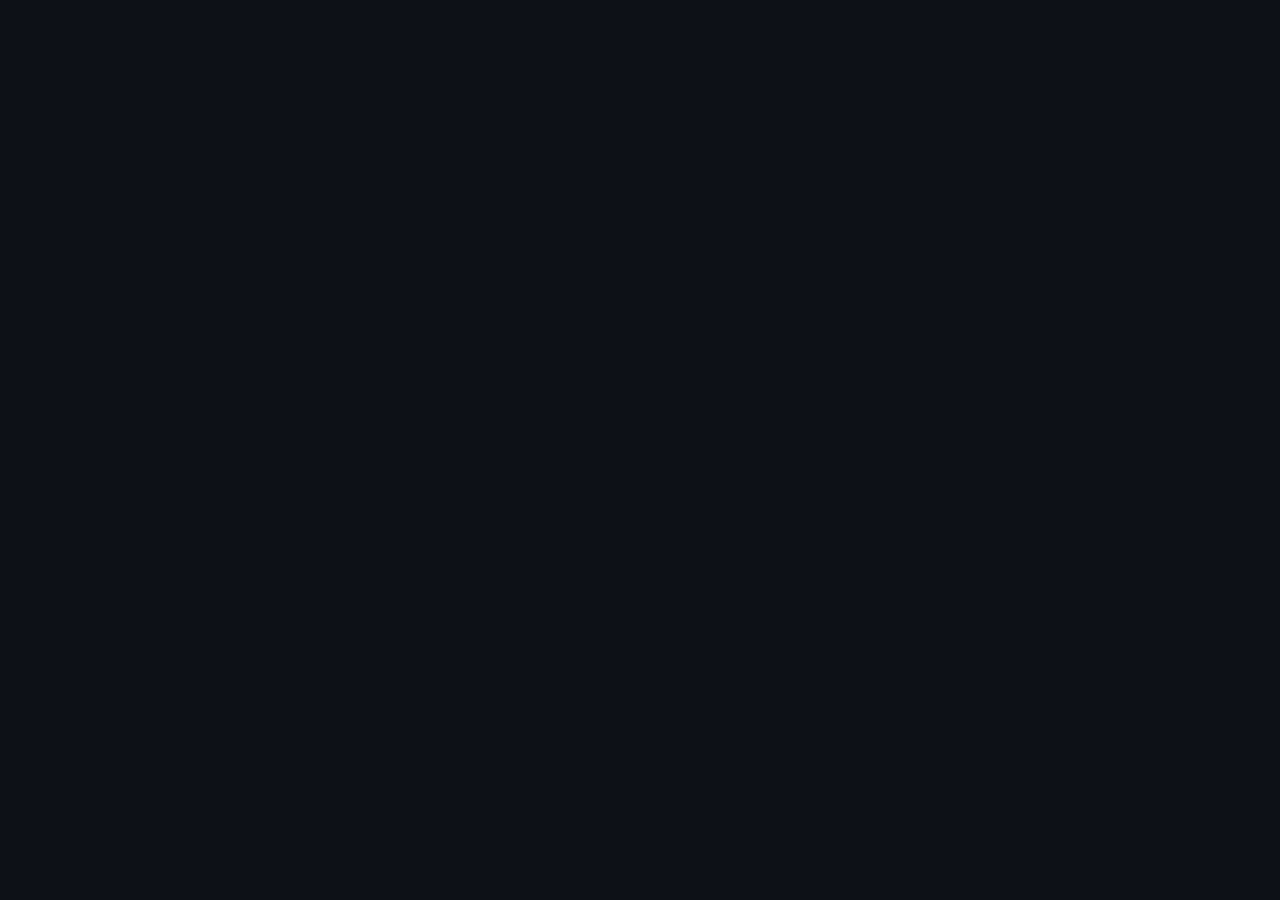
==== admin.html @ f7365efe "Portfolyo sitesi: çok sayfalı site + Supabase admin paneli - Ana sayfa, Projeler ve Yetenekler sayfa" ====
<!doctype html>
<html lang="tr">
<head>
  <meta charset="utf-8">
  <meta name="viewport" content="width=device-width, initial-scale=1">
  <meta name="robots" content="noindex, nofollow">
  <title>Yönetim paneli — Kasım Emre</title>
  <meta name="theme-color" content="#010409">
  <link rel="icon" href="assets/img/favicon.svg" type="image/svg+xml">
  <link rel="preconnect" href="https://fonts.googleapis.com">
  <link rel="preconnect" href="https://fonts.gstatic.com" crossorigin>
  <link href="https://fonts.googleapis.com/css2?family=Space+Grotesk:wght@600;700&family=Inter:wght@400;500;600&family=JetBrains+Mono:wght@400;600&display=swap" rel="stylesheet">
  <link rel="stylesheet" href="assets/css/style.css">
  <link rel="stylesheet" href="assets/css/admin.css">
</head>
<body class="admin">

  <!-- Giriş ekranı -->
  <div id="login-view" class="login-wrap" hidden>
    <form id="login-form" class="login-card" novalidate>
      <span class="logo">&lt;<span>KE</span> /&gt;</span>
      <h1>Yönetim paneli</h1>
      <p class="muted">Devam etmek için admin hesabınla giriş yap.</p>
      <label class="field" for="l-email">E-posta<input id="l-email" type="email" autocomplete="username" required></label>
      <label class="field" for="l-pass">Şifre<input id="l-pass" type="password" autocomplete="current-password" required></label>
      <p id="login-error" class="form-error" role="alert" hidden></p>
      <button type="submit" class="btn btn-green">Giriş yap</button>
      <a href="index.html" class="muted" style="font-size: 13px">← Siteye dön</a>
    </form>
  </div>

  <!-- Yetkisiz kullanıcı -->
  <div id="denied-view" class="login-wrap" hidden>
    <div class="login-card">
      <h1>Yetkin yok</h1>
      <p class="muted">Bu hesap admin listesinde değil. Farklı bir hesapla giriş yapmayı dene.</p>
      <button type="button" class="btn" data-action="logout">Çıkış yap</button>
    </div>
  </div>

  <!-- Panel -->
  <div id="app-view" hidden>
    <header class="admin-header">
      <div class="inner">
        <div class="left">
          <a href="index.html" class="logo">&lt;<span>KE</span> /&gt;</a>
          <span class="muted">Yönetim paneli</span>
        </div>
        <div class="right">
          <a href="index.html" class="btn btn-sm" target="_blank" rel="noopener">Siteyi görüntüle ↗</a>
          <button type="button" class="btn btn-sm" data-action="logout">Çıkış</button>
          <span class="avatar" id="avatar" aria-hidden="true">KE</span>
        </div>
      </div>
    </header>

    <div class="admin-layout">
      <nav class="admin-nav" aria-label="Yönetim menüsü" id="admin-nav">
        <button type="button" data-section="overview">Genel bakış</button>
        <button type="button" data-section="projects">Projeler <span class="count" data-count="projects"></span></button>
        <button type="button" data-section="skills">Yetenekler <span class="count" data-count="skills"></span></button>
        <button type="button" data-section="journey">Yolculuk <span class="count" data-count="journey"></span></button>
        <button type="button" data-section="messages">Mesajlar <span class="count" data-count="messages"></span></button>
        <button type="button" data-section="profile">Profil</button>
      </nav>
      <main id="view" class="admin-main" tabindex="-1"></main>
    </div>
  </div>

  <script type="module" src="assets/js/admin.js"></script>
</body>
</html>
---- assets/css/style.css ----
/* =========================================================
   Kasım Emre — Portfolyo
   Tema: GitHub Dark + Radical vurgular
   ========================================================= */
:root {
  --bg: #0d1117;
  --bg-deep: #010409;
  --surface: #161b22;
  --surface-2: #21262d;
  --border: #30363d;
  --border-soft: #21262d;
  --text: #e6edf3;
  --text-2: #c9d1d9;
  --muted: #8b949e;
  --accent: #ff4f8b;
  --accent-ink: #0d1117;
  --cyan: #7ee7df;
  --yellow: #f8d847;
  --green: #3fb950;
  --green-bg: #0f2a18;
  --green-btn: #238636;
  --green-border: #2ea043;
  --red: #ff7b72;
  --code-kw: #ff7b72;
  --code-str: #a5d6ff;
  --code-type: #f8d847;
  --radius: 12px;
  --font-display: 'Space Grotesk', system-ui, sans-serif;
  --font-body: 'Inter', system-ui, sans-serif;
  --font-mono: 'JetBrains Mono', ui-monospace, monospace;
  --max: 1200px;
}

*, *::before, *::after { box-sizing: border-box; }
html { scroll-behavior: smooth; }
body {
  margin: 0;
  background: var(--bg);
  color: var(--text);
  font-family: var(--font-body);
  font-size: 16px;
  line-height: 1.6;
  -webkit-font-smoothing: antialiased;
}
a { color: var(--cyan); text-decoration: none; }
a:hover { color: var(--yellow); }
img { max-width: 100%; display: block; }
h1, h2, h3 { line-height: 1.15; margin: 0; }
p { margin: 0; }
:focus-visible { outline: 2px solid var(--accent); outline-offset: 2px; border-radius: 4px; }
.sr-only { position: absolute; width: 1px; height: 1px; padding: 0; margin: -1px; overflow: hidden; clip: rect(0 0 0 0); white-space: nowrap; border: 0; }
.container { max-width: var(--max); margin: 0 auto; padding: 0 16px; }
.mono { font-family: var(--font-mono); }
.muted { color: var(--muted); }
[hidden] { display: none !important; }

/* ---------- Header ---------- */
.site-header { border-bottom: 1px solid var(--border-soft); background: rgba(13, 17, 23, 0.85); backdrop-filter: blur(8px); position: sticky; top: 0; z-index: 20; }
.site-header .container { display: flex; flex-wrap: wrap; gap: 12px 16px; align-items: center; justify-content: space-between; padding-top: 14px; padding-bottom: 14px; }
.logo { font-family: var(--font-mono); font-weight: 700; font-size: 18px; color: var(--text); }
.logo span { color: var(--accent); }
.logo:hover { color: var(--text); }
.nav { display: flex; flex-wrap: wrap; align-items: center; gap: 4px; font-size: 15px; }
.nav a { color: var(--text-2); padding: 8px 12px; border-radius: 6px; }
.nav a:hover { color: var(--text); background: var(--surface); }
.nav a[aria-current="page"] { color: var(--text); font-weight: 600; background: var(--surface); }
.nav .nav-admin { border: 1px solid var(--border); margin-left: 6px; color: var(--text); }

/* ---------- Buttons ---------- */
.btn { display: inline-flex; align-items: center; justify-content: center; gap: 8px; min-height: 44px; padding: 10px 20px; border-radius: 8px; border: 1px solid var(--border); background: transparent; color: var(--text); font: 500 15px var(--font-body); cursor: pointer; transition: background .15s, border-color .15s, transform .15s; }
.btn:hover { background: var(--surface); color: var(--text); border-color: #484f58; }
.btn:active { transform: translateY(1px); }
.btn-primary { background: var(--accent); border-color: var(--accent); color: var(--accent-ink); font-weight: 600; }
.btn-primary:hover { background: #ff6b9d; border-color: #ff6b9d; color: var(--accent-ink); }
.btn-green { background: var(--green-btn); border-color: var(--green-border); color: #fff; font-weight: 600; }
.btn-green:hover { background: #2ea043; color: #fff; }
.btn-sm { min-height: 34px; padding: 5px 12px; font-size: 13px; border-radius: 6px; background: var(--surface-2); }
.btn-danger { color: var(--red); }
.btn-icon { width: 44px; padding: 0; }
.btn[disabled] { opacity: .6; cursor: not-allowed; }

/* ---------- Chips / badges ---------- */
.chip { display: inline-flex; align-items: center; padding: 4px 10px; border-radius: 999px; background: var(--surface); border: 1px solid var(--border); color: var(--cyan); font: 12px var(--font-mono); }
.tag { display: inline-flex; padding: 5px 12px; border-radius: 8px; background: var(--surface); border: 1px solid var(--border); font-size: 14px; }
.badge-featured { font: 700 11px var(--font-mono); color: var(--accent-ink); background: var(--yellow); padding: 3px 9px; border-radius: 4px; letter-spacing: .03em; }
.badge-available { display: inline-flex; align-items: center; gap: 8px; padding: 5px 12px; border-radius: 999px; border: 1px solid var(--green-btn); background: var(--green-bg); color: var(--green); font-size: 13px; font-weight: 500; }
.badge-available::before { content: ""; width: 8px; height: 8px; border-radius: 50%; background: var(--green); box-shadow: 0 0 0 0 rgba(63,185,80,.6); animation: pulse 2s infinite; }
@keyframes pulse { 0% { box-shadow: 0 0 0 0 rgba(63,185,80,.5); } 70% { box-shadow: 0 0 0 8px rgba(63,185,80,0); } 100% { box-shadow: 0 0 0 0 rgba(63,185,80,0); } }
@media (prefers-reduced-motion: reduce) { .badge-available::before { animation: none; } html { scroll-behavior: auto; } }

.filters { display: flex; flex-wrap: wrap; gap: 8px; }
.filter-btn { min-height: 40px; padding: 8px 16px; border-radius: 999px; border: 1px solid var(--border); background: transparent; color: var(--text-2); font: 14px var(--font-body); cursor: pointer; }
.filter-btn:hover { border-color: #484f58; color: var(--text); }
.filter-btn[aria-pressed="true"] { background: var(--accent); border-color: var(--accent); color: var(--accent-ink); font-weight: 600; }
.filter-btn .count { opacity: .7; margin-left: 4px; }

/* ---------- Layout ---------- */
main.page { display: flex; flex-direction: column; gap: 104px; padding-bottom: 96px; }
.section { display: flex; flex-direction: column; gap: 28px; }
.section-head { display: flex; flex-wrap: wrap; gap: 16px; justify-content: space-between; align-items: flex-end; }
.kicker { font: 14px var(--font-mono); color: var(--accent); }
.section-title { font-family: var(--font-display); font-size: clamp(30px, 4vw, 40px); margin-top: 4px; letter-spacing: -0.01em; }
.page-hero { padding-top: 56px; display: flex; flex-direction: column; gap: 14px; }
.page-hero h1 { font-family: var(--font-display); font-size: clamp(40px, 6vw, 56px); letter-spacing: -0.02em; }
.page-hero .lead { max-width: 640px; color: var(--muted); font-size: 18px; }
.breadcrumb { font-size: 14px; color: var(--muted); }
.breadcrumb a { color: var(--muted); }
.breadcrumb a:hover { color: var(--text); }

/* ---------- Hero ---------- */
.hero { padding-top: 80px; display: flex; flex-wrap: wrap; gap: 56px; align-items: center; }
.hero-text { flex: 999 1 500px; min-width: 0; display: flex; flex-direction: column; gap: 22px; align-items: flex-start; }
.hero h1 { font-family: var(--font-display); font-size: clamp(44px, 7vw, 68px); line-height: 1.02; letter-spacing: -0.03em; }
.hero h1 .accent { color: var(--accent); }
.hero .tagline { font-family: var(--font-display); font-size: clamp(22px, 3vw, 28px); line-height: 1.25; color: var(--text-2); font-weight: 500; }
.hero .bio { max-width: 560px; color: var(--muted); font-size: 17px; }
.hero-actions { display: flex; flex-wrap: wrap; gap: 12px; margin-top: 6px; }
.socials { display: flex; gap: 10px; }
.socials a { width: 44px; height: 44px; border-radius: 8px; border: 1px solid var(--border); display: flex; align-items: center; justify-content: center; color: var(--text-2); }
.socials a:hover { color: var(--accent); border-color: var(--accent); }
.socials svg { width: 20px; height: 20px; }

/* Kod editörü kartı */
.editor { flex: 1 1 420px; min-width: 0; border: 1px solid var(--border); border-radius: var(--radius); background: var(--bg-deep); overflow: hidden; font: 14px/1.85 var(--font-mono); box-shadow: 0 30px 60px -30px rgba(255, 79, 139, .25); }
.editor-tabs { display: flex; border-bottom: 1px solid var(--border-soft); background: var(--bg); }
.editor-tab { padding: 12px 18px; border: 0; border-bottom: 2px solid transparent; background: transparent; color: var(--muted); font: 13px var(--font-mono); cursor: pointer; }
.editor-tab[aria-selected="true"] { color: var(--text); background: var(--bg-deep); border-bottom-color: var(--accent); }
.editor-body { padding: 22px; white-space: pre; overflow-x: auto; color: var(--text-2); }
.editor-output { margin: 0 22px 22px; padding: 14px 16px; border-radius: 8px; background: var(--bg); border: 1px solid var(--border-soft); }
.editor-output .label { color: var(--muted); font-size: 12px; }
.editor-output p { color: var(--cyan); }
.k { color: var(--code-kw); } .s { color: var(--code-str); } .t { color: var(--code-type); } .c { color: var(--muted); }

/* Bilgi şeridi */
.stats { display: grid; grid-template-columns: repeat(auto-fit, minmax(200px, 1fr)); gap: 1px; background: var(--border-soft); border: 1px solid var(--border-soft); border-radius: var(--radius); overflow: hidden; }
.stat { background: var(--bg); padding: 24px; }
.stat strong { display: block; font: 700 34px var(--font-display); }
.stat span { color: var(--muted); font-size: 14px; }

/* ---------- Proje kartları ---------- */
.featured { border: 1px solid var(--border); border-radius: 14px; background: var(--surface); display: flex; flex-wrap: wrap; overflow: hidden; }
.featured-body { flex: 999 1 420px; padding: 32px; display: flex; flex-direction: column; gap: 16px; align-items: flex-start; }
.featured-body h3 { font: 700 32px var(--font-display); }
.featured-body .desc { color: var(--text-2); font-size: 17px; }
.featured-code { flex: 1 1 360px; min-width: 0; background: var(--bg-deep); border-left: 1px solid var(--border); padding: 28px; font: 13px/1.9 var(--font-mono); white-space: pre; overflow-x: auto; color: var(--text-2); }
.checklist { list-style: none; margin: 0; padding: 0; display: flex; flex-direction: column; gap: 8px; color: var(--text-2); }
.checklist li { display: flex; gap: 10px; }
.checklist li::before { content: "✓"; color: var(--green); font-weight: 700; }
.chips { display: flex; flex-wrap: wrap; gap: 6px; }

.grid-cards { display: grid; grid-template-columns: repeat(auto-fill, minmax(280px, 1fr)); gap: 20px; }
.grid-cards.wide { grid-template-columns: repeat(auto-fill, minmax(min(100%, 460px), 1fr)); gap: 24px; }
.card { border: 1px solid var(--border); border-radius: var(--radius); background: var(--bg); padding: 22px; display: flex; flex-direction: column; gap: 12px; transition: border-color .2s, transform .2s; }
.card:hover { border-color: #484f58; transform: translateY(-2px); }
.card-top { display: flex; justify-content: space-between; align-items: center; font: 12px var(--font-mono); color: var(--muted); }
.card h3 { font: 600 21px var(--font-display); }
.card .desc { color: var(--muted); font-size: 15px; flex-grow: 1; }

.project-card { border: 1px solid var(--border); border-radius: 14px; background: var(--bg); display: flex; flex-direction: column; overflow: hidden; transition: border-color .2s, transform .2s; }
.project-card:hover { border-color: #484f58; transform: translateY(-2px); }
.project-card header { padding: 16px 24px; border-bottom: 1px solid var(--border-soft); background: var(--bg-deep); display: flex; justify-content: space-between; align-items: center; font: 13px var(--font-mono); color: var(--muted); }
.project-card .body { padding: 24px; display: flex; flex-direction: column; gap: 14px; flex-grow: 1; align-items: flex-start; }
.project-card h2 { font: 700 26px var(--font-display); }
.project-card .desc { color: var(--text-2); }
.project-card .checklist { flex-grow: 1; font-size: 15px; }
.project-links { display: flex; flex-wrap: wrap; gap: 10px; margin-top: 4px; }

.toolbar { display: flex; flex-wrap: wrap; gap: 16px; align-items: center; justify-content: space-between; padding: 16px; border: 1px solid var(--border); border-radius: var(--radius); background: var(--surface); }
.search { flex: 1 1 280px; display: flex; align-items: center; gap: 10px; padding: 0 14px; border-radius: 8px; border: 1px solid var(--border); background: var(--bg); }
.search:focus-within { border-color: var(--accent); }
.search svg { width: 18px; height: 18px; color: var(--muted); flex-shrink: 0; }
.search input { flex: 1; min-width: 0; padding: 11px 0; border: 0; background: transparent; color: var(--text); font: 15px var(--font-body); outline: none; }
.result-count { color: var(--muted); font-size: 14px; margin-top: -16px; }
.empty { border: 1px dashed var(--border); border-radius: var(--radius); padding: 48px 24px; text-align: center; display: flex; flex-direction: column; gap: 12px; align-items: center; color: var(--muted); }
.empty strong { color: var(--text); font-size: 18px; }

/* ---------- Yetenekler ---------- */
.skill-groups { display: grid; grid-template-columns: repeat(auto-fit, minmax(250px, 1fr)); gap: 20px; }
.skill-group { border: 1px solid var(--border); border-radius: var(--radius); padding: 24px; display: flex; flex-direction: column; gap: 14px; }
.skill-group h3 { font-size: 17px; font-family: var(--font-body); font-weight: 600; }
.skill-group .tags { display: flex; flex-wrap: wrap; gap: 8px; }
.skill-group.learning { border-style: dashed; border-color: var(--accent); }
.skill-group.learning h3 { color: var(--accent); }

.skill-section { display: flex; flex-direction: column; gap: 18px; }
.skill-section-head { display: flex; align-items: baseline; gap: 14px; }
.skill-section-head h2 { font: 700 30px var(--font-display); }
.skill-section-head .line { flex: 1; height: 1px; background: var(--border-soft); }
.skill-card { border: 1px solid var(--border); border-radius: var(--radius); padding: 22px; display: flex; flex-direction: column; gap: 12px; }
.skill-card .head { display: flex; align-items: center; gap: 12px; }
.skill-icon { width: 40px; height: 40px; border-radius: 10px; background: var(--surface); border: 1px solid var(--border); display: flex; align-items: center; justify-content: center; font: 700 13px var(--font-mono); color: var(--accent); flex-shrink: 0; }
.skill-card h3 { font-size: 19px; font-family: var(--font-body); font-weight: 600; }
.skill-card .desc { color: var(--text-2); font-size: 15px; flex-grow: 1; }
.used-label { font: 11px var(--font-mono); color: var(--muted); letter-spacing: .04em; }
.used a { display: inline-flex; padding: 4px 10px; border-radius: 999px; background: var(--surface); border: 1px solid var(--border); font-size: 13px; }

/* ---------- Yolculuk ---------- */
.journey { display: flex; flex-wrap: wrap; gap: 48px; }
.journey > div { flex: 1 1 280px; }
.timeline { flex: 999 1 520px; margin: 0; padding: 0; list-style: none; border-left: 2px solid var(--border); }
.timeline li { padding: 0 0 32px 28px; position: relative; }
.timeline li:last-child { padding-bottom: 0; }
.timeline li::before { content: ""; position: absolute; left: -7px; top: 6px; width: 12px; height: 12px; border-radius: 50%; background: var(--cyan); }
.timeline li:first-child::before { background: var(--accent); }
.timeline .period { font: 13px var(--font-mono); color: var(--muted); }
.timeline .title { font-weight: 600; font-size: 18px; margin-top: 2px; }
.timeline .sub { color: var(--muted); margin-top: 4px; }

/* ---------- CTA / iletişim ---------- */
.cta { border: 1px solid var(--border); border-radius: 16px; background: var(--surface); padding: 36px; display: flex; flex-wrap: wrap; gap: 20px; align-items: center; justify-content: space-between; }
.cta h2 { font: 700 30px var(--font-display); }
.contact { border: 1px solid var(--border); border-radius: 16px; background: var(--surface); padding: clamp(24px, 4vw, 40px); display: flex; flex-wrap: wrap; gap: 40px; }
.contact-info { flex: 1 1 300px; display: flex; flex-direction: column; gap: 14px; }
.contact-form { flex: 999 1 420px; display: flex; flex-direction: column; gap: 14px; }
.form-row { display: grid; grid-template-columns: repeat(auto-fit, minmax(200px, 1fr)); gap: 14px; }
.field { display: flex; flex-direction: column; gap: 6px; font-size: 14px; font-weight: 500; }
.field input, .field textarea, .field select { padding: 11px 14px; border-radius: 8px; border: 1px solid var(--border); background: var(--bg); color: var(--text); font: 15px var(--font-body); font-weight: 400; }
.field input:focus, .field textarea:focus, .field select:focus { outline: none; border-color: var(--accent); box-shadow: 0 0 0 3px rgba(255, 79, 139, .2); }
.field textarea { resize: vertical; min-height: 120px; }
.field .hint { color: var(--muted); font-size: 12px; font-weight: 400; }
.check { display: flex; gap: 8px; align-items: center; font-size: 14px; min-height: 32px; }
.check input { width: 16px; height: 16px; accent-color: var(--green-btn); }
.form-error { color: var(--red); font-size: 14px; }
.form-success { border: 1px solid var(--green-btn); background: var(--green-bg); border-radius: 10px; padding: 20px; color: var(--green); }
.hp { position: absolute; left: -9999px; }

/* ---------- Footer ---------- */
.site-footer { border-top: 1px solid var(--border-soft); }
.site-footer .container { padding-top: 28px; padding-bottom: 28px; display: flex; flex-wrap: wrap; gap: 16px; justify-content: space-between; color: var(--muted); font-size: 14px; }
.site-footer nav { display: flex; gap: 18px; }
.site-footer a { color: var(--muted); }
.site-footer a:hover { color: var(--text); }

/* ---------- Yükleniyor iskeleti ---------- */
.skeleton { background: linear-gradient(90deg, var(--surface) 25%, var(--surface-2) 50%, var(--surface) 75%); background-size: 200% 100%; animation: shimmer 1.4s infinite; border-radius: var(--radius); min-height: 180px; }
@keyframes shimmer { to { background-position: -200% 0; } }

/* ---------- Toast ---------- */
.toast { position: fixed; right: 16px; bottom: 16px; z-index: 50; padding: 12px 16px; border-radius: 8px; background: var(--green-bg); border: 1px solid var(--green-btn); color: var(--green); font-size: 14px; box-shadow: 0 10px 30px rgba(0,0,0,.4); }
.toast.error { background: #2d1214; border-color: #8e1519; color: var(--red); }

/* Giriş animasyonu */
.reveal { opacity: 0; transform: translateY(16px); transition: opacity .6s ease, transform .6s ease; }
.reveal.in { opacity: 1; transform: none; }
@media (prefers-reduced-motion: reduce) { .reveal { opacity: 1; transform: none; transition: none; } }

@media (max-width: 640px) {
  main.page { gap: 72px; }
  .hero { padding-top: 40px; }
  .featured-code { border-left: 0; border-top: 1px solid var(--border); }
  .nav .nav-admin { margin-left: 0; }
}
---- assets/css/admin.css ----
/* ---------- Admin paneli ---------- */
body.admin { font-size: 14px; line-height: 1.5; }
.admin-header { background: var(--bg-deep); border-bottom: 1px solid var(--border); }
.admin-header .inner { max-width: 1360px; margin: 0 auto; padding: 12px 16px; display: flex; flex-wrap: wrap; gap: 12px; align-items: center; justify-content: space-between; }
.admin-header .left { display: flex; align-items: center; gap: 12px; flex-wrap: wrap; }
.admin-header .right { display: flex; align-items: center; gap: 10px; flex-wrap: wrap; }
.avatar { width: 34px; height: 34px; border-radius: 50%; background: var(--accent); color: var(--accent-ink); display: flex; align-items: center; justify-content: center; font-weight: 700; font-size: 12px; }

.admin-layout { max-width: 1360px; margin: 0 auto; padding: 24px 16px 56px; display: flex; flex-wrap: wrap; gap: 24px; align-items: flex-start; }
.admin-nav { flex: 1 1 200px; max-width: 240px; display: flex; flex-direction: column; gap: 4px; }
.admin-nav button { display: flex; justify-content: space-between; align-items: center; width: 100%; min-height: 40px; padding: 8px 12px; border: 0; border-radius: 6px; background: transparent; color: var(--text-2); font: 14px var(--font-body); text-align: left; cursor: pointer; }
.admin-nav button:hover { background: var(--surface); color: var(--text); }
.admin-nav button[aria-current="page"] { background: #1f2937; box-shadow: inset 3px 0 0 var(--accent); color: var(--text); font-weight: 600; }
.admin-nav .count { font-size: 12px; color: var(--muted); }
.admin-nav .count.hot { color: var(--accent); font-weight: 600; }
.admin-main { flex: 999 1 640px; min-width: 0; display: flex; flex-direction: column; gap: 20px; }
@media (max-width: 760px) { .admin-nav { max-width: none; flex-direction: row; flex-wrap: wrap; } .admin-nav button { width: auto; } }

.admin-title h1 { font: 700 28px var(--font-display); }
.admin-title p { color: var(--muted); margin-top: 2px; }
.admin-title { display: flex; flex-wrap: wrap; gap: 12px; justify-content: space-between; align-items: flex-end; }

.tiles { display: grid; grid-template-columns: repeat(auto-fit, minmax(170px, 1fr)); gap: 16px; }
.tile { border: 1px solid var(--border); border-radius: 10px; padding: 18px; background: var(--surface); }
.tile p { color: var(--muted); font-size: 12px; }
.tile strong { display: block; margin-top: 6px; font: 700 30px var(--font-display); }

.panel { border: 1px solid var(--border); border-radius: 10px; overflow: hidden; }
.panel-head { display: flex; justify-content: space-between; align-items: center; gap: 12px; padding: 12px 16px; background: var(--surface); border-bottom: 1px solid var(--border); }
.panel-head h2 { font-size: 14px; font-family: var(--font-body); font-weight: 600; }
.panel-body { padding: 20px; display: flex; flex-direction: column; gap: 14px; }
.panel.form-panel { background: var(--surface); }

.rows { overflow-x: auto; }
.row { display: grid; gap: 12px; padding: 10px 16px; border-bottom: 1px solid var(--border-soft); align-items: center; min-width: 720px; }
.row:last-child { border-bottom: 0; }
.row.head { background: var(--surface); color: var(--muted); font-size: 12px; font-weight: 600; border-bottom: 1px solid var(--border); }
.row-projects { grid-template-columns: 76px 2fr 1.4fr 96px 250px; }
.row-skills { grid-template-columns: 76px 1.4fr 1fr 2fr 170px; }
.row-journey { grid-template-columns: 76px 1fr 2fr 170px; }
.row .title { font-weight: 600; }
.row .sub { font-size: 12px; color: var(--muted); }
.row .actions { display: flex; gap: 6px; justify-content: flex-end; flex-wrap: wrap; }
.order-btns { display: flex; gap: 4px; }
.order-btns button, .icon-btn { width: 32px; height: 32px; border-radius: 6px; border: 1px solid var(--border); background: var(--surface-2); color: var(--text-2); cursor: pointer; font-size: 14px; }
.order-btns button:disabled { opacity: .35; cursor: default; }
.icon-btn.star[aria-pressed="true"] { color: var(--yellow); }
.icon-btn.star[aria-pressed="false"] { color: #6e7681; }

.pill { display: inline-flex; padding: 2px 10px; border-radius: 999px; font-size: 12px; border: 1px solid var(--border); color: var(--muted); }
.pill.on { border-color: var(--green-btn); color: var(--green); }
.pill.warn { border-color: #9e6a03; color: #d29922; }

.form-grid { display: grid; grid-template-columns: repeat(auto-fit, minmax(220px, 1fr)); gap: 14px; }
.form-grid .full { grid-column: 1 / -1; }
.form-actions { display: flex; flex-wrap: wrap; gap: 8px; }
.field textarea.code { font-family: var(--font-mono); font-size: 13px; }

.inbox { display: flex; flex-wrap: wrap; gap: 16px; align-items: flex-start; }
.inbox-list { flex: 1 1 300px; }
.inbox-list button { display: flex; gap: 10px; width: 100%; padding: 14px 16px; border: 0; border-bottom: 1px solid var(--border-soft); background: transparent; color: var(--text); text-align: left; font: inherit; cursor: pointer; }
.inbox-list button:hover { background: var(--surface); }
.inbox-list button[aria-current="true"] { background: #1f2937; }
.inbox-list .dot { width: 8px; height: 8px; margin-top: 7px; border-radius: 50%; background: var(--border); flex-shrink: 0; }
.inbox-list .unread .dot { background: var(--accent); }
.inbox-list .unread .from { font-weight: 700; }
.inbox-list .meta { min-width: 0; }
.inbox-list .from { display: block; }
.inbox-list .preview { display: block; color: var(--muted); font-size: 13px; white-space: nowrap; overflow: hidden; text-overflow: ellipsis; }
.inbox-list .date { display: block; color: var(--muted); font-size: 11px; }
.inbox-detail { flex: 999 1 400px; min-height: 260px; }
.inbox-detail .body { white-space: pre-wrap; color: var(--text-2); font-size: 15px; }

.login-wrap { min-height: 100vh; display: flex; align-items: center; justify-content: center; padding: 24px 16px; }
.login-card { width: 100%; max-width: 400px; border: 1px solid var(--border); border-radius: 14px; background: var(--surface); padding: 32px; display: flex; flex-direction: column; gap: 16px; }
.login-card h1 { font: 700 26px var(--font-display); }

.preview-card { border: 1px solid var(--border); border-radius: 10px; padding: 24px; background: var(--bg-deep); display: flex; flex-direction: column; gap: 10px; align-items: flex-start; }
.preview-card .name { font: 700 30px/1.1 var(--font-display); }
.preview-card .title { color: var(--accent); font-weight: 600; }
.preview-card .bio { color: var(--text-2); white-space: pre-line; }
.split { display: flex; flex-wrap: wrap; gap: 20px; align-items: flex-start; }
.split > :first-child { flex: 999 1 400px; }
.split > :last-child { flex: 1 1 300px; }
.empty-row { padding: 24px 16px; color: var(--muted); text-align: center; }
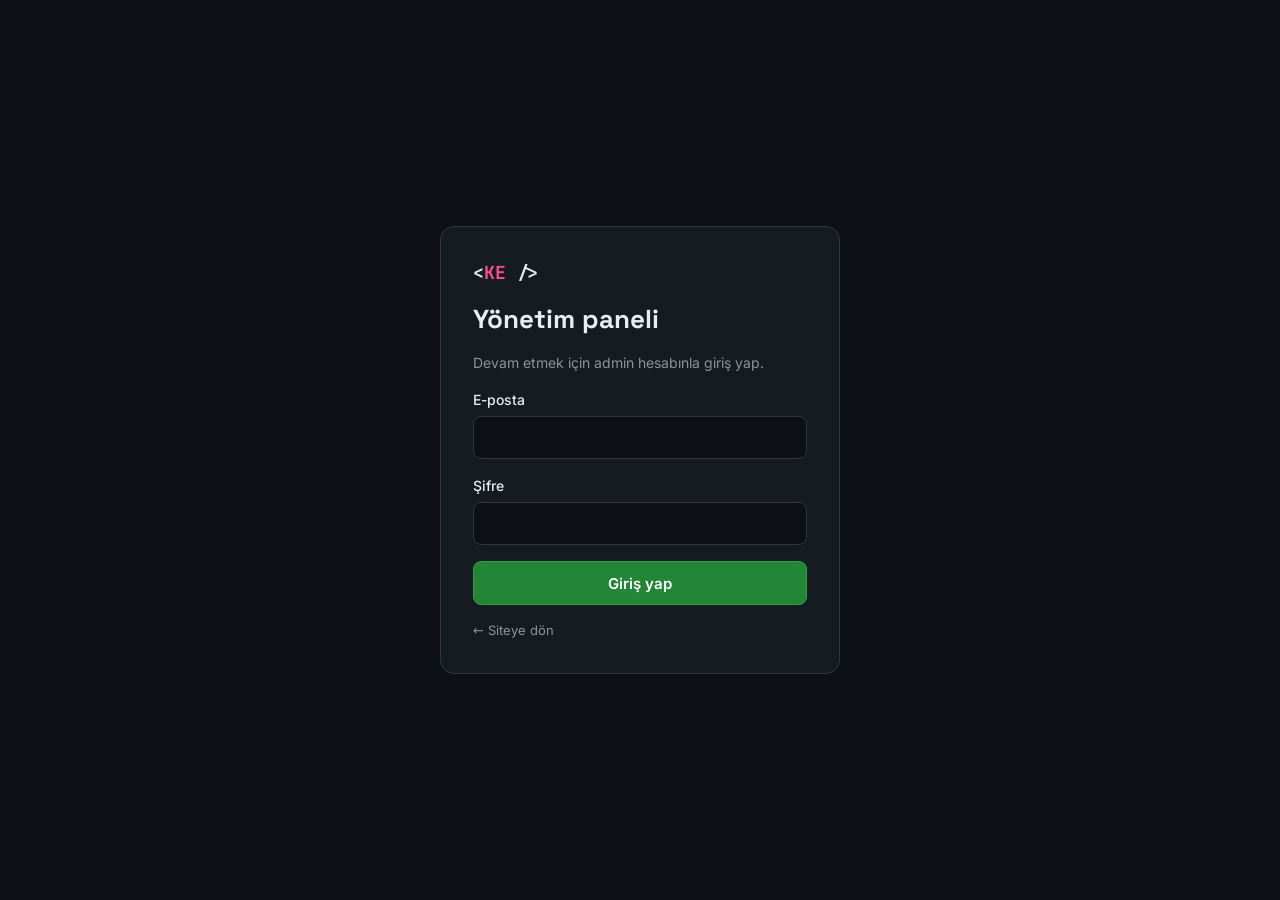
==== commit 525dcc42: "Güvenlik sertleştirmesi Veritabanı - Varsayılan geniş yetkiler kaldırıldı (anon için DELETE/TRUNCATE" ====
--- a/admin.html
+++ b/admin.html
@@ -2,14 +2,14 @@
 <html lang="tr">
 <head>
   <meta charset="utf-8">
+  <meta http-equiv="Content-Security-Policy" content="default-src 'self'; script-src 'self'; style-src 'self' 'unsafe-inline'; img-src 'self' data:; font-src 'self'; connect-src 'self' https://pejucnuyhsmzaoxltazf.supabase.co wss://pejucnuyhsmzaoxltazf.supabase.co; object-src 'none'; base-uri 'self'; form-action 'self'; frame-src 'none'; manifest-src 'self'; upgrade-insecure-requests">
+  <meta name="referrer" content="strict-origin-when-cross-origin">
   <meta name="viewport" content="width=device-width, initial-scale=1">
   <meta name="robots" content="noindex, nofollow">
   <title>Yönetim paneli — Kasım Emre</title>
   <meta name="theme-color" content="#010409">
   <link rel="icon" href="assets/img/favicon.svg" type="image/svg+xml">
-  <link rel="preconnect" href="https://fonts.googleapis.com">
-  <link rel="preconnect" href="https://fonts.gstatic.com" crossorigin>
-  <link href="https://fonts.googleapis.com/css2?family=Space+Grotesk:wght@600;700&family=Inter:wght@400;500;600&family=JetBrains+Mono:wght@400;600&display=swap" rel="stylesheet">
+  <link rel="stylesheet" href="assets/css/fonts.css">
   <link rel="stylesheet" href="assets/css/style.css">
   <link rel="stylesheet" href="assets/css/admin.css">
 </head>
@@ -67,6 +67,8 @@
     </div>
   </div>
 
+  <script src="assets/vendor/supabase-2.118.0.js"></script>
+
   <script type="module" src="assets/js/admin.js"></script>
 </body>
 </html>
--- a/assets/css/fonts.css
+++ b/assets/css/fonts.css
@@ -0,0 +1,21 @@
+/* Kendi sunucumuzda barındırılan fontlar (Fontsource, SIL OFL 1.1). Google Fonts'a istek gitmez. */
+@font-face{font-family:'Inter';font-style:normal;font-display:swap;font-weight:400;src:url('../fonts/inter-latin-ext-400-normal.woff2') format('woff2');unicode-range:U+0100-02BA,U+02BD-02C5,U+02C7-02CC,U+02CE-02D7,U+02DD-02FF,U+0304,U+0308,U+0329,U+1D00-1DBF,U+1E00-1E9F,U+1EF2-1EFF,U+2020,U+20A0-20AB,U+20AD-20C0,U+2113,U+2C60-2C7F,U+A720-A7FF;}
+@font-face{font-family:'Inter';font-style:normal;font-display:swap;font-weight:400;src:url('../fonts/inter-latin-400-normal.woff2') format('woff2');unicode-range:U+0000-00FF,U+0131,U+0152-0153,U+02BB-02BC,U+02C6,U+02DA,U+02DC,U+0304,U+0308,U+0329,U+2000-206F,U+20AC,U+2122,U+2191,U+2193,U+2212,U+2215,U+FEFF,U+FFFD;}
+@font-face{font-family:'Inter';font-style:normal;font-display:swap;font-weight:500;src:url('../fonts/inter-latin-ext-500-normal.woff2') format('woff2');unicode-range:U+0100-02BA,U+02BD-02C5,U+02C7-02CC,U+02CE-02D7,U+02DD-02FF,U+0304,U+0308,U+0329,U+1D00-1DBF,U+1E00-1E9F,U+1EF2-1EFF,U+2020,U+20A0-20AB,U+20AD-20C0,U+2113,U+2C60-2C7F,U+A720-A7FF;}
+@font-face{font-family:'Inter';font-style:normal;font-display:swap;font-weight:500;src:url('../fonts/inter-latin-500-normal.woff2') format('woff2');unicode-range:U+0000-00FF,U+0131,U+0152-0153,U+02BB-02BC,U+02C6,U+02DA,U+02DC,U+0304,U+0308,U+0329,U+2000-206F,U+20AC,U+2122,U+2191,U+2193,U+2212,U+2215,U+FEFF,U+FFFD;}
+@font-face{font-family:'Inter';font-style:normal;font-display:swap;font-weight:600;src:url('../fonts/inter-latin-ext-600-normal.woff2') format('woff2');unicode-range:U+0100-02BA,U+02BD-02C5,U+02C7-02CC,U+02CE-02D7,U+02DD-02FF,U+0304,U+0308,U+0329,U+1D00-1DBF,U+1E00-1E9F,U+1EF2-1EFF,U+2020,U+20A0-20AB,U+20AD-20C0,U+2113,U+2C60-2C7F,U+A720-A7FF;}
+@font-face{font-family:'Inter';font-style:normal;font-display:swap;font-weight:600;src:url('../fonts/inter-latin-600-normal.woff2') format('woff2');unicode-range:U+0000-00FF,U+0131,U+0152-0153,U+02BB-02BC,U+02C6,U+02DA,U+02DC,U+0304,U+0308,U+0329,U+2000-206F,U+20AC,U+2122,U+2191,U+2193,U+2212,U+2215,U+FEFF,U+FFFD;}
+@font-face{font-family:'Space Grotesk';font-style:normal;font-display:swap;font-weight:500;src:url('../fonts/space-grotesk-latin-ext-500-normal.woff2') format('woff2');unicode-range:U+0100-02BA,U+02BD-02C5,U+02C7-02CC,U+02CE-02D7,U+02DD-02FF,U+0304,U+0308,U+0329,U+1D00-1DBF,U+1E00-1E9F,U+1EF2-1EFF,U+2020,U+20A0-20AB,U+20AD-20C0,U+2113,U+2C60-2C7F,U+A720-A7FF;}
+@font-face{font-family:'Space Grotesk';font-style:normal;font-display:swap;font-weight:500;src:url('../fonts/space-grotesk-latin-500-normal.woff2') format('woff2');unicode-range:U+0000-00FF,U+0131,U+0152-0153,U+02BB-02BC,U+02C6,U+02DA,U+02DC,U+0304,U+0308,U+0329,U+2000-206F,U+20AC,U+2122,U+2191,U+2193,U+2212,U+2215,U+FEFF,U+FFFD;}
+@font-face{font-family:'Space Grotesk';font-style:normal;font-display:swap;font-weight:600;src:url('../fonts/space-grotesk-latin-ext-600-normal.woff2') format('woff2');unicode-range:U+0100-02BA,U+02BD-02C5,U+02C7-02CC,U+02CE-02D7,U+02DD-02FF,U+0304,U+0308,U+0329,U+1D00-1DBF,U+1E00-1E9F,U+1EF2-1EFF,U+2020,U+20A0-20AB,U+20AD-20C0,U+2113,U+2C60-2C7F,U+A720-A7FF;}
+@font-face{font-family:'Space Grotesk';font-style:normal;font-display:swap;font-weight:600;src:url('../fonts/space-grotesk-latin-600-normal.woff2') format('woff2');unicode-range:U+0000-00FF,U+0131,U+0152-0153,U+02BB-02BC,U+02C6,U+02DA,U+02DC,U+0304,U+0308,U+0329,U+2000-206F,U+20AC,U+2122,U+2191,U+2193,U+2212,U+2215,U+FEFF,U+FFFD;}
+@font-face{font-family:'Space Grotesk';font-style:normal;font-display:swap;font-weight:700;src:url('../fonts/space-grotesk-latin-ext-700-normal.woff2') format('woff2');unicode-range:U+0100-02BA,U+02BD-02C5,U+02C7-02CC,U+02CE-02D7,U+02DD-02FF,U+0304,U+0308,U+0329,U+1D00-1DBF,U+1E00-1E9F,U+1EF2-1EFF,U+2020,U+20A0-20AB,U+20AD-20C0,U+2113,U+2C60-2C7F,U+A720-A7FF;}
+@font-face{font-family:'Space Grotesk';font-style:normal;font-display:swap;font-weight:700;src:url('../fonts/space-grotesk-latin-700-normal.woff2') format('woff2');unicode-range:U+0000-00FF,U+0131,U+0152-0153,U+02BB-02BC,U+02C6,U+02DA,U+02DC,U+0304,U+0308,U+0329,U+2000-206F,U+20AC,U+2122,U+2191,U+2193,U+2212,U+2215,U+FEFF,U+FFFD;}
+@font-face{font-family:'JetBrains Mono';font-style:normal;font-display:swap;font-weight:400;src:url('../fonts/jetbrains-mono-latin-ext-400-normal.woff2') format('woff2');unicode-range:U+0100-02BA,U+02BD-02C5,U+02C7-02CC,U+02CE-02D7,U+02DD-02FF,U+0304,U+0308,U+0329,U+1D00-1DBF,U+1E00-1E9F,U+1EF2-1EFF,U+2020,U+20A0-20AB,U+20AD-20C0,U+2113,U+2C60-2C7F,U+A720-A7FF;}
+@font-face{font-family:'JetBrains Mono';font-style:normal;font-display:swap;font-weight:400;src:url('../fonts/jetbrains-mono-latin-400-normal.woff2') format('woff2');unicode-range:U+0000-00FF,U+0131,U+0152-0153,U+02BB-02BC,U+02C6,U+02DA,U+02DC,U+0304,U+0308,U+0329,U+2000-206F,U+20AC,U+2122,U+2191,U+2193,U+2212,U+2215,U+FEFF,U+FFFD;}
+@font-face{font-family:'JetBrains Mono';font-style:normal;font-display:swap;font-weight:500;src:url('../fonts/jetbrains-mono-latin-ext-500-normal.woff2') format('woff2');unicode-range:U+0100-02BA,U+02BD-02C5,U+02C7-02CC,U+02CE-02D7,U+02DD-02FF,U+0304,U+0308,U+0329,U+1D00-1DBF,U+1E00-1E9F,U+1EF2-1EFF,U+2020,U+20A0-20AB,U+20AD-20C0,U+2113,U+2C60-2C7F,U+A720-A7FF;}
+@font-face{font-family:'JetBrains Mono';font-style:normal;font-display:swap;font-weight:500;src:url('../fonts/jetbrains-mono-latin-500-normal.woff2') format('woff2');unicode-range:U+0000-00FF,U+0131,U+0152-0153,U+02BB-02BC,U+02C6,U+02DA,U+02DC,U+0304,U+0308,U+0329,U+2000-206F,U+20AC,U+2122,U+2191,U+2193,U+2212,U+2215,U+FEFF,U+FFFD;}
+@font-face{font-family:'JetBrains Mono';font-style:normal;font-display:swap;font-weight:600;src:url('../fonts/jetbrains-mono-latin-ext-600-normal.woff2') format('woff2');unicode-range:U+0100-02BA,U+02BD-02C5,U+02C7-02CC,U+02CE-02D7,U+02DD-02FF,U+0304,U+0308,U+0329,U+1D00-1DBF,U+1E00-1E9F,U+1EF2-1EFF,U+2020,U+20A0-20AB,U+20AD-20C0,U+2113,U+2C60-2C7F,U+A720-A7FF;}
+@font-face{font-family:'JetBrains Mono';font-style:normal;font-display:swap;font-weight:600;src:url('../fonts/jetbrains-mono-latin-600-normal.woff2') format('woff2');unicode-range:U+0000-00FF,U+0131,U+0152-0153,U+02BB-02BC,U+02C6,U+02DA,U+02DC,U+0304,U+0308,U+0329,U+2000-206F,U+20AC,U+2122,U+2191,U+2193,U+2212,U+2215,U+FEFF,U+FFFD;}
+@font-face{font-family:'JetBrains Mono';font-style:normal;font-display:swap;font-weight:700;src:url('../fonts/jetbrains-mono-latin-ext-700-normal.woff2') format('woff2');unicode-range:U+0100-02BA,U+02BD-02C5,U+02C7-02CC,U+02CE-02D7,U+02DD-02FF,U+0304,U+0308,U+0329,U+1D00-1DBF,U+1E00-1E9F,U+1EF2-1EFF,U+2020,U+20A0-20AB,U+20AD-20C0,U+2113,U+2C60-2C7F,U+A720-A7FF;}
+@font-face{font-family:'JetBrains Mono';font-style:normal;font-display:swap;font-weight:700;src:url('../fonts/jetbrains-mono-latin-700-normal.woff2') format('woff2');unicode-range:U+0000-00FF,U+0131,U+0152-0153,U+02BB-02BC,U+02C6,U+02DA,U+02DC,U+0304,U+0308,U+0329,U+2000-206F,U+20AC,U+2122,U+2191,U+2193,U+2212,U+2215,U+FEFF,U+FFFD;}
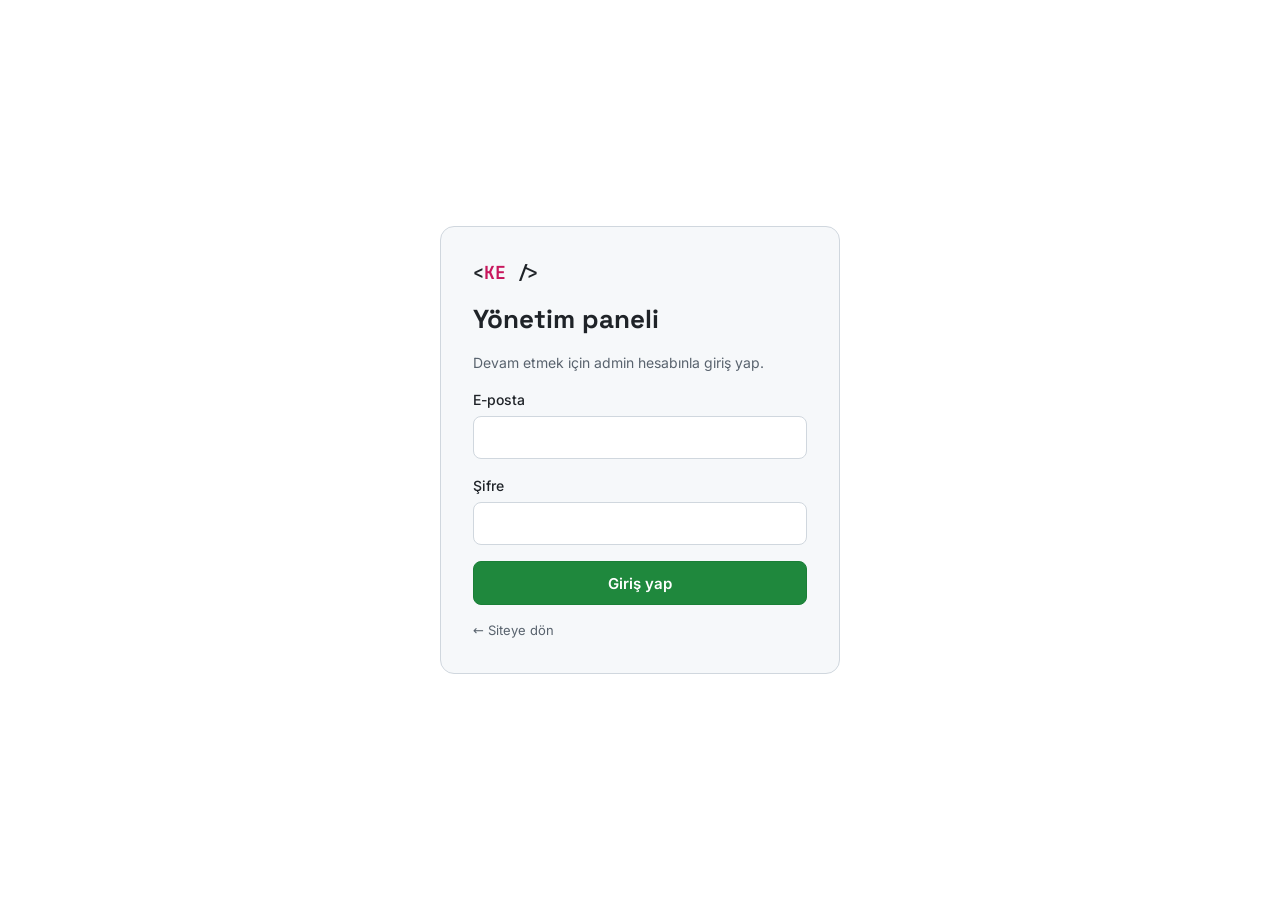
==== commit e95ce593: "Tema ayarı: Sistem / Açık / Koyu - Menüde tema düğmesi (tüm sayfalar ve admin paneli); seçim hatırla" ====
--- a/admin.html
+++ b/admin.html
@@ -9,6 +9,7 @@
   <title>Yönetim paneli — Kasım Emre</title>
   <meta name="theme-color" content="#010409">
   <link rel="icon" href="assets/img/favicon.svg" type="image/svg+xml">
+  <script src="assets/js/theme-init.js"></script>
   <link rel="stylesheet" href="assets/css/fonts.css">
   <link rel="stylesheet" href="assets/css/style.css">
   <link rel="stylesheet" href="assets/css/admin.css">
@@ -48,6 +49,11 @@
         </div>
         <div class="right">
           <a href="index.html" class="btn btn-sm" target="_blank" rel="noopener">Siteyi görüntüle ↗</a>
+          <button type="button" class="theme-btn" style="margin-left:0" data-theme-toggle aria-label="Tema">
+          <svg class="i-system" viewBox="0 0 24 24" fill="none" stroke="currentColor" stroke-width="2" stroke-linecap="round" stroke-linejoin="round" aria-hidden="true"><rect x="3" y="4" width="18" height="12" rx="2"/><path d="M8 20h8M12 16v4"/></svg>
+          <svg class="i-light" viewBox="0 0 24 24" fill="none" stroke="currentColor" stroke-width="2" stroke-linecap="round" stroke-linejoin="round" aria-hidden="true"><circle cx="12" cy="12" r="4"/><path d="M12 2v2M12 20v2M4.9 4.9l1.4 1.4M17.7 17.7l1.4 1.4M2 12h2M20 12h2M4.9 19.1l1.4-1.4M17.7 6.3l1.4-1.4"/></svg>
+          <svg class="i-dark" viewBox="0 0 24 24" fill="none" stroke="currentColor" stroke-width="2" stroke-linecap="round" stroke-linejoin="round" aria-hidden="true"><path d="M21 12.8A9 9 0 1 1 11.2 3a7 7 0 0 0 9.8 9.8z"/></svg>
+        </button>
           <button type="button" class="btn btn-sm" data-action="logout">Çıkış</button>
           <span class="avatar" id="avatar" aria-hidden="true">KE</span>
         </div>
--- a/assets/css/style.css
+++ b/assets/css/style.css
@@ -24,12 +24,75 @@
   --code-kw: #ff7b72;
   --code-str: #a5d6ff;
   --code-type: #f8d847;
+  --header-bg: rgba(13, 17, 23, 0.85);
+  --border-hover: #484f58;
+  --accent-hover: #ff6b9d;
+  --focus-ring: rgba(255, 79, 139, .2);
+  --glow: rgba(255, 79, 139, .25);
+  --shadow: rgba(0, 0, 0, .4);
+  --error-bg: #2d1214;
+  --error-border: #8e1519;
+  --active-bg: #1f2937;
+  --star-off: #6e7681;
+  --warn: #d29922;
+  --warn-border: #9e6a03;
+  --badge-bg: #f8d847;
+  --badge-ink: #1f2328;
+  --link-hover: #f8d847;
+  color-scheme: dark;
   --radius: 12px;
   --font-display: 'Space Grotesk', system-ui, sans-serif;
   --font-body: 'Inter', system-ui, sans-serif;
   --font-mono: 'JetBrains Mono', ui-monospace, monospace;
   --max: 1200px;
 }
+
+/* ---------- Açık tema ---------- */
+:root[data-theme="light"] {
+  --bg: #ffffff;
+  --bg-deep: #f6f8fa;
+  --surface: #f6f8fa;
+  --surface-2: #eaeef2;
+  --border: #d0d7de;
+  --border-soft: #e6eaef;
+  --text: #1f2328;
+  --text-2: #31373d;
+  --muted: #59636e;
+  --accent: #c8175d;
+  --accent-ink: #ffffff;
+  --accent-hover: #a8124d;
+  --cyan: #0b6e69;
+  --yellow: #8a5a00;
+  --green: #1a7f37;
+  --green-bg: #dafbe1;
+  --green-btn: #1f883d;
+  --green-border: #1a7f37;
+  --red: #cf222e;
+  --header-bg: rgba(255, 255, 255, 0.85);
+  --border-hover: #afb8c1;
+  --focus-ring: rgba(200, 23, 93, .2);
+  --glow: rgba(200, 23, 93, .15);
+  --shadow: rgba(31, 35, 40, .12);
+  --error-bg: #ffebe9;
+  --error-border: #ff8182;
+  --active-bg: #eaeef2;
+  --star-off: #8c959f;
+  --warn: #9a6700;
+  --warn-border: #d4a72c;
+  --link-hover: #c8175d;
+  color-scheme: light;
+}
+
+/* Kod alanları her iki temada da koyu kalır */
+.editor, .featured-code, .code-block {
+  --bg: #0d1117; --bg-deep: #010409; --text: #e6edf3; --text-2: #c9d1d9; --muted: #8b949e;
+  --border-soft: #21262d; --cyan: #7ee7df;
+  color-scheme: dark;
+}
+.featured-code, .code-block { background: #010409; color: #c9d1d9; }
+
+html { transition: background-color .2s ease; }
+@media (prefers-reduced-motion: reduce) { html { transition: none; } }
 
 *, *::before, *::after { box-sizing: border-box; }
 html { scroll-behavior: smooth; }
@@ -43,7 +106,7 @@
   -webkit-font-smoothing: antialiased;
 }
 a { color: var(--cyan); text-decoration: none; }
-a:hover { color: var(--yellow); }
+a:hover { color: var(--link-hover); }
 img { max-width: 100%; display: block; }
 h1, h2, h3 { line-height: 1.15; margin: 0; }
 p { margin: 0; }
@@ -55,7 +118,7 @@
 [hidden] { display: none !important; }
 
 /* ---------- Header ---------- */
-.site-header { border-bottom: 1px solid var(--border-soft); background: rgba(13, 17, 23, 0.85); backdrop-filter: blur(8px); position: sticky; top: 0; z-index: 20; }
+.site-header { border-bottom: 1px solid var(--border-soft); background: var(--header-bg); backdrop-filter: blur(8px); position: sticky; top: 0; z-index: 20; }
 .site-header .container { display: flex; flex-wrap: wrap; gap: 12px 16px; align-items: center; justify-content: space-between; padding-top: 14px; padding-bottom: 14px; }
 .logo { font-family: var(--font-mono); font-weight: 700; font-size: 18px; color: var(--text); }
 .logo span { color: var(--accent); }
@@ -63,17 +126,17 @@
 .nav { display: flex; flex-wrap: wrap; align-items: center; gap: 4px; font-size: 15px; }
 .nav a { color: var(--text-2); padding: 8px 12px; border-radius: 6px; }
 .nav a:hover { color: var(--text); background: var(--surface); }
-.nav a[aria-current="page"] { color: var(--text); font-weight: 600; background: var(--surface); }
+.nav a[aria-current] { color: var(--text); font-weight: 600; background: var(--surface); }
 .nav .nav-admin { border: 1px solid var(--border); margin-left: 6px; color: var(--text); }
 
 /* ---------- Buttons ---------- */
 .btn { display: inline-flex; align-items: center; justify-content: center; gap: 8px; min-height: 44px; padding: 10px 20px; border-radius: 8px; border: 1px solid var(--border); background: transparent; color: var(--text); font: 500 15px var(--font-body); cursor: pointer; transition: background .15s, border-color .15s, transform .15s; }
-.btn:hover { background: var(--surface); color: var(--text); border-color: #484f58; }
+.btn:hover { background: var(--surface); color: var(--text); border-color: var(--border-hover); }
 .btn:active { transform: translateY(1px); }
 .btn-primary { background: var(--accent); border-color: var(--accent); color: var(--accent-ink); font-weight: 600; }
-.btn-primary:hover { background: #ff6b9d; border-color: #ff6b9d; color: var(--accent-ink); }
+.btn-primary:hover { background: var(--accent-hover); border-color: var(--accent-hover); color: var(--accent-ink); }
 .btn-green { background: var(--green-btn); border-color: var(--green-border); color: #fff; font-weight: 600; }
-.btn-green:hover { background: #2ea043; color: #fff; }
+.btn-green:hover { background: var(--green-border); color: #fff; }
 .btn-sm { min-height: 34px; padding: 5px 12px; font-size: 13px; border-radius: 6px; background: var(--surface-2); }
 .btn-danger { color: var(--red); }
 .btn-icon { width: 44px; padding: 0; }
@@ -82,7 +145,7 @@
 /* ---------- Chips / badges ---------- */
 .chip { display: inline-flex; align-items: center; padding: 4px 10px; border-radius: 999px; background: var(--surface); border: 1px solid var(--border); color: var(--cyan); font: 12px var(--font-mono); }
 .tag { display: inline-flex; padding: 5px 12px; border-radius: 8px; background: var(--surface); border: 1px solid var(--border); font-size: 14px; }
-.badge-featured { font: 700 11px var(--font-mono); color: var(--accent-ink); background: var(--yellow); padding: 3px 9px; border-radius: 4px; letter-spacing: .03em; }
+.badge-featured { font: 700 11px var(--font-mono); color: var(--badge-ink); background: var(--badge-bg); padding: 3px 9px; border-radius: 4px; letter-spacing: .03em; }
 .badge-available { display: inline-flex; align-items: center; gap: 8px; padding: 5px 12px; border-radius: 999px; border: 1px solid var(--green-btn); background: var(--green-bg); color: var(--green); font-size: 13px; font-weight: 500; }
 .badge-available::before { content: ""; width: 8px; height: 8px; border-radius: 50%; background: var(--green); box-shadow: 0 0 0 0 rgba(63,185,80,.6); animation: pulse 2s infinite; }
 @keyframes pulse { 0% { box-shadow: 0 0 0 0 rgba(63,185,80,.5); } 70% { box-shadow: 0 0 0 8px rgba(63,185,80,0); } 100% { box-shadow: 0 0 0 0 rgba(63,185,80,0); } }
@@ -90,7 +153,7 @@
 
 .filters { display: flex; flex-wrap: wrap; gap: 8px; }
 .filter-btn { min-height: 40px; padding: 8px 16px; border-radius: 999px; border: 1px solid var(--border); background: transparent; color: var(--text-2); font: 14px var(--font-body); cursor: pointer; }
-.filter-btn:hover { border-color: #484f58; color: var(--text); }
+.filter-btn:hover { border-color: var(--border-hover); color: var(--text); }
 .filter-btn[aria-pressed="true"] { background: var(--accent); border-color: var(--accent); color: var(--accent-ink); font-weight: 600; }
 .filter-btn .count { opacity: .7; margin-left: 4px; }
 
@@ -121,7 +184,7 @@
 .socials svg { width: 20px; height: 20px; }
 
 /* Kod editörü kartı */
-.editor { flex: 1 1 420px; min-width: 0; border: 1px solid var(--border); border-radius: var(--radius); background: var(--bg-deep); overflow: hidden; font: 14px/1.85 var(--font-mono); box-shadow: 0 30px 60px -30px rgba(255, 79, 139, .25); }
+.editor { flex: 1 1 420px; min-width: 0; border: 1px solid var(--border); border-radius: var(--radius); background: var(--bg-deep); overflow: hidden; font: 14px/1.85 var(--font-mono); box-shadow: 0 30px 60px -30px var(--glow); }
 .editor-tabs { display: flex; border-bottom: 1px solid var(--border-soft); background: var(--bg); }
 .editor-tab { padding: 12px 18px; border: 0; border-bottom: 2px solid transparent; background: transparent; color: var(--muted); font: 13px var(--font-mono); cursor: pointer; }
 .editor-tab[aria-selected="true"] { color: var(--text); background: var(--bg-deep); border-bottom-color: var(--accent); }
@@ -151,13 +214,13 @@
 .grid-cards { display: grid; grid-template-columns: repeat(auto-fill, minmax(280px, 1fr)); gap: 20px; }
 .grid-cards.wide { grid-template-columns: repeat(auto-fill, minmax(min(100%, 460px), 1fr)); gap: 24px; }
 .card { border: 1px solid var(--border); border-radius: var(--radius); background: var(--bg); padding: 22px; display: flex; flex-direction: column; gap: 12px; transition: border-color .2s, transform .2s; }
-.card:hover { border-color: #484f58; transform: translateY(-2px); }
+.card:hover { border-color: var(--border-hover); transform: translateY(-2px); }
 .card-top { display: flex; justify-content: space-between; align-items: center; font: 12px var(--font-mono); color: var(--muted); }
 .card h3 { font: 600 21px var(--font-display); }
 .card .desc { color: var(--muted); font-size: 15px; flex-grow: 1; }
 
 .project-card { border: 1px solid var(--border); border-radius: 14px; background: var(--bg); display: flex; flex-direction: column; overflow: hidden; transition: border-color .2s, transform .2s; }
-.project-card:hover { border-color: #484f58; transform: translateY(-2px); }
+.project-card:hover { border-color: var(--border-hover); transform: translateY(-2px); }
 .project-card header { padding: 16px 24px; border-bottom: 1px solid var(--border-soft); background: var(--bg-deep); display: flex; justify-content: space-between; align-items: center; font: 13px var(--font-mono); color: var(--muted); }
 .project-card .body { padding: 24px; display: flex; flex-direction: column; gap: 14px; flex-grow: 1; align-items: flex-start; }
 .project-card h2 { font: 700 26px var(--font-display); }
@@ -215,7 +278,7 @@
 .form-row { display: grid; grid-template-columns: repeat(auto-fit, minmax(200px, 1fr)); gap: 14px; }
 .field { display: flex; flex-direction: column; gap: 6px; font-size: 14px; font-weight: 500; }
 .field input, .field textarea, .field select { padding: 11px 14px; border-radius: 8px; border: 1px solid var(--border); background: var(--bg); color: var(--text); font: 15px var(--font-body); font-weight: 400; }
-.field input:focus, .field textarea:focus, .field select:focus { outline: none; border-color: var(--accent); box-shadow: 0 0 0 3px rgba(255, 79, 139, .2); }
+.field input:focus, .field textarea:focus, .field select:focus { outline: none; border-color: var(--accent); box-shadow: 0 0 0 3px var(--focus-ring); }
 .field textarea { resize: vertical; min-height: 120px; }
 .field .hint { color: var(--muted); font-size: 12px; font-weight: 400; }
 .check { display: flex; gap: 8px; align-items: center; font-size: 14px; min-height: 32px; }
@@ -236,8 +299,8 @@
 @keyframes shimmer { to { background-position: -200% 0; } }
 
 /* ---------- Toast ---------- */
-.toast { position: fixed; right: 16px; bottom: 16px; z-index: 50; padding: 12px 16px; border-radius: 8px; background: var(--green-bg); border: 1px solid var(--green-btn); color: var(--green); font-size: 14px; box-shadow: 0 10px 30px rgba(0,0,0,.4); }
-.toast.error { background: #2d1214; border-color: #8e1519; color: var(--red); }
+.toast { position: fixed; right: 16px; bottom: 16px; z-index: 50; padding: 12px 16px; border-radius: 8px; background: var(--green-bg); border: 1px solid var(--green-btn); color: var(--green); font-size: 14px; box-shadow: 0 10px 30px var(--shadow); }
+.toast.error { background: var(--error-bg); border-color: var(--error-border); color: var(--red); }
 
 /* Giriş animasyonu */
 .reveal { opacity: 0; transform: translateY(16px); transition: opacity .6s ease, transform .6s ease; }
@@ -250,3 +313,62 @@
   .featured-code { border-left: 0; border-top: 1px solid var(--border); }
   .nav .nav-admin { margin-left: 0; }
 }
+
+/* ---------- Dil düğmesi ---------- */
+.lang-btn { min-height: 36px; min-width: 44px; margin-left: 6px; padding: 6px 12px; border-radius: 6px; border: 1px solid var(--border); background: transparent; color: var(--text); font: 600 13px var(--font-mono); cursor: pointer; }
+.lang-btn:hover { border-color: var(--accent); color: var(--accent); }
+
+.hero .tagline { white-space: pre-line; }
+.badge-progress { font: 700 11px var(--font-mono); color: var(--cyan); border: 1px solid var(--cyan); padding: 2px 8px; border-radius: 4px; letter-spacing: .03em; }
+
+/* Kartın tamamı tıklanabilir */
+.card-link { position: relative; }
+.card-link h3 a { color: var(--text); }
+.card-link .stretched::after { content: ""; position: absolute; inset: 0; border-radius: inherit; }
+.card-link:hover h3 a { color: var(--accent); }
+.title-link { color: var(--text); }
+.title-link:hover { color: var(--accent); }
+
+/* ---------- Proje detay sayfası ---------- */
+.detail-hero .lead { font-size: 19px; color: var(--text-2); max-width: 760px; }
+.detail-hero .project-links { margin-top: 8px; }
+.detail-grid { display: flex; flex-wrap: wrap; gap: 32px; align-items: flex-start; }
+.detail-main { flex: 999 1 560px; min-width: 0; display: flex; flex-direction: column; gap: 40px; }
+.detail-side { flex: 1 1 280px; display: flex; flex-direction: column; gap: 16px; position: sticky; top: 88px; }
+@media (max-width: 900px) { .detail-side { position: static; } }
+.detail-block { display: flex; flex-direction: column; gap: 16px; }
+.detail-block h2, .side-card h2 { font: 700 24px var(--font-display); }
+.side-card h2 { font-size: 16px; font-family: var(--font-body); }
+.prose { display: flex; flex-direction: column; gap: 14px; color: var(--text-2); font-size: 17px; line-height: 1.75; max-width: 760px; }
+.arch-list { list-style: none; margin: 0; padding: 0; display: flex; flex-direction: column; border: 1px solid var(--border); border-radius: var(--radius); overflow: hidden; }
+.arch-list li { display: flex; flex-wrap: wrap; gap: 4px 16px; padding: 14px 18px; border-bottom: 1px solid var(--border-soft); }
+.arch-list li:last-child { border-bottom: 0; }
+.arch-list strong { font-family: var(--font-mono); font-size: 14px; color: var(--cyan); min-width: 150px; }
+.arch-list span { color: var(--text-2); flex: 1 1 260px; }
+.code-block { margin: 0; padding: 24px; border-radius: var(--radius); border: 1px solid var(--border); background: var(--bg-deep); font: 13px/1.85 var(--font-mono); color: var(--text-2); white-space: pre; overflow-x: auto; }
+.side-card { border: 1px solid var(--border); border-radius: var(--radius); background: var(--surface); padding: 20px; display: flex; flex-direction: column; gap: 14px; }
+.meta { margin: 0; display: flex; flex-direction: column; gap: 12px; }
+.meta div { display: flex; justify-content: space-between; gap: 12px; border-bottom: 1px solid var(--border-soft); padding-bottom: 10px; }
+.meta div:last-child { border-bottom: 0; padding-bottom: 0; }
+.meta dt { color: var(--muted); font-size: 14px; }
+.meta dd { margin: 0; font-weight: 600; }
+
+#project { display: flex; flex-direction: column; gap: 48px; }
+
+/* Mevcut pozisyon satırı */
+.now-working { display: inline-flex; flex-wrap: wrap; align-items: center; gap: 6px; padding: 8px 14px; border-radius: 999px; border: 1px solid var(--border); background: var(--surface); color: var(--text-2); font-size: 14px; }
+.now-working strong, .now-working a { color: var(--text); font-weight: 600; }
+.now-working a:hover { color: var(--accent); }
+.now-working .dot { width: 8px; height: 8px; border-radius: 50%; background: var(--accent); }
+
+/* Yapışkan menü, bağlantıyla gidilen bölümün başlığını örtmesin */
+section[id] { scroll-margin-top: 88px; }
+
+/* ---------- Tema düğmesi ---------- */
+.theme-btn { display: inline-flex; align-items: center; justify-content: center; width: 44px; min-height: 36px; margin-left: 6px; border-radius: 6px; border: 1px solid var(--border); background: transparent; color: var(--text); cursor: pointer; }
+.theme-btn:hover { border-color: var(--accent); color: var(--accent); }
+.theme-btn svg { width: 18px; height: 18px; display: none; }
+:root[data-theme-pref="system"] .theme-btn .i-system,
+:root[data-theme-pref="light"] .theme-btn .i-light,
+:root[data-theme-pref="dark"] .theme-btn .i-dark { display: block; }
+:root:not([data-theme-pref]) .theme-btn .i-system { display: block; }
--- a/assets/css/admin.css
+++ b/assets/css/admin.css
@@ -10,7 +10,7 @@
 .admin-nav { flex: 1 1 200px; max-width: 240px; display: flex; flex-direction: column; gap: 4px; }
 .admin-nav button { display: flex; justify-content: space-between; align-items: center; width: 100%; min-height: 40px; padding: 8px 12px; border: 0; border-radius: 6px; background: transparent; color: var(--text-2); font: 14px var(--font-body); text-align: left; cursor: pointer; }
 .admin-nav button:hover { background: var(--surface); color: var(--text); }
-.admin-nav button[aria-current="page"] { background: #1f2937; box-shadow: inset 3px 0 0 var(--accent); color: var(--text); font-weight: 600; }
+.admin-nav button[aria-current="page"] { background: var(--active-bg); box-shadow: inset 3px 0 0 var(--accent); color: var(--text); font-weight: 600; }
 .admin-nav .count { font-size: 12px; color: var(--muted); }
 .admin-nav .count.hot { color: var(--accent); font-weight: 600; }
 .admin-main { flex: 999 1 640px; min-width: 0; display: flex; flex-direction: column; gap: 20px; }
@@ -45,11 +45,11 @@
 .order-btns button, .icon-btn { width: 32px; height: 32px; border-radius: 6px; border: 1px solid var(--border); background: var(--surface-2); color: var(--text-2); cursor: pointer; font-size: 14px; }
 .order-btns button:disabled { opacity: .35; cursor: default; }
 .icon-btn.star[aria-pressed="true"] { color: var(--yellow); }
-.icon-btn.star[aria-pressed="false"] { color: #6e7681; }
+.icon-btn.star[aria-pressed="false"] { color: var(--star-off); }
 
 .pill { display: inline-flex; padding: 2px 10px; border-radius: 999px; font-size: 12px; border: 1px solid var(--border); color: var(--muted); }
 .pill.on { border-color: var(--green-btn); color: var(--green); }
-.pill.warn { border-color: #9e6a03; color: #d29922; }
+.pill.warn { border-color: var(--warn-border); color: var(--warn); }
 
 .form-grid { display: grid; grid-template-columns: repeat(auto-fit, minmax(220px, 1fr)); gap: 14px; }
 .form-grid .full { grid-column: 1 / -1; }
@@ -60,7 +60,7 @@
 .inbox-list { flex: 1 1 300px; }
 .inbox-list button { display: flex; gap: 10px; width: 100%; padding: 14px 16px; border: 0; border-bottom: 1px solid var(--border-soft); background: transparent; color: var(--text); text-align: left; font: inherit; cursor: pointer; }
 .inbox-list button:hover { background: var(--surface); }
-.inbox-list button[aria-current="true"] { background: #1f2937; }
+.inbox-list button[aria-current="true"] { background: var(--active-bg); }
 .inbox-list .dot { width: 8px; height: 8px; margin-top: 7px; border-radius: 50%; background: var(--border); flex-shrink: 0; }
 .inbox-list .unread .dot { background: var(--accent); }
 .inbox-list .unread .from { font-weight: 700; }
@@ -83,3 +83,8 @@
 .split > :first-child { flex: 999 1 400px; }
 .split > :last-child { flex: 1 1 300px; }
 .empty-row { padding: 24px 16px; color: var(--muted); text-align: center; }
+.form-section { font: 600 13px var(--font-mono); color: var(--accent); letter-spacing: .04em; text-transform: uppercase; padding-top: 6px; border-top: 1px solid var(--border-soft); }
+.form-section:first-child { border-top: 0; padding-top: 0; }
+.form-section .hint { text-transform: none; color: var(--muted); font-family: var(--font-body); letter-spacing: 0; }
+
+.icon-btn.star[aria-pressed="true"] { color: #d4a72c; }
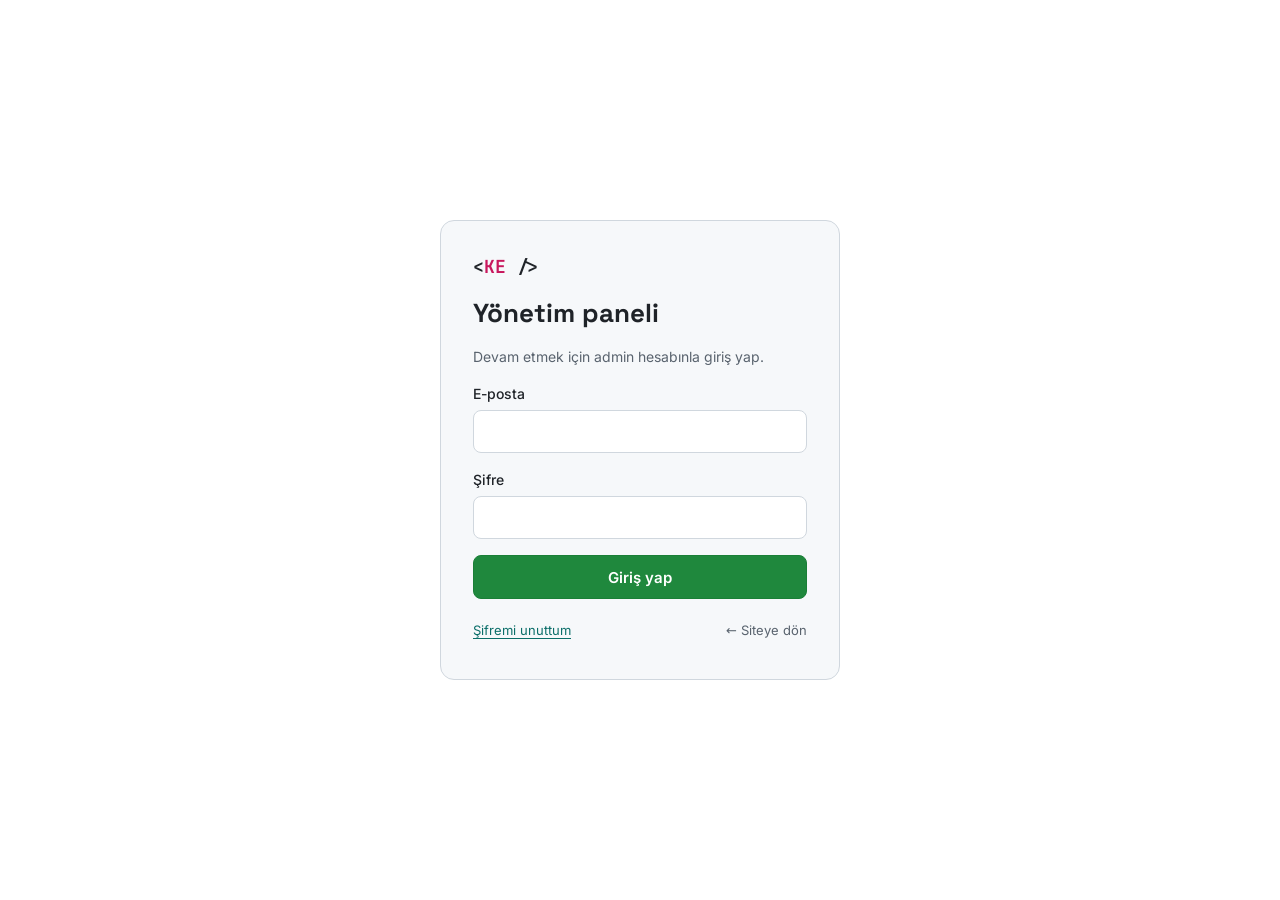
==== commit 3467779a: "Admin: "Şifremi unuttum" ve e-postadaki bağlantıyla yeni şifre belirleme - Giriş ekranına "Şifremi u" ====
--- a/admin.html
+++ b/admin.html
@@ -25,8 +25,40 @@
       <label class="field" for="l-email">E-posta<input id="l-email" type="email" autocomplete="username" required></label>
       <label class="field" for="l-pass">Şifre<input id="l-pass" type="password" autocomplete="current-password" required></label>
       <p id="login-error" class="form-error" role="alert" hidden></p>
+      <p id="login-info" class="form-note" role="status" hidden></p>
       <button type="submit" class="btn btn-green">Giriş yap</button>
-      <a href="index.html" class="muted" style="font-size: 13px">← Siteye dön</a>
+      <div class="login-links">
+        <button type="button" class="link-btn" data-action="show-forgot">Şifremi unuttum</button>
+        <a href="index.html" class="muted">← Siteye dön</a>
+      </div>
+    </form>
+  </div>
+
+  <!-- Şifremi unuttum -->
+  <div id="forgot-view" class="login-wrap" hidden>
+    <form id="forgot-form" class="login-card" novalidate>
+      <span class="logo">&lt;<span>KE</span> /&gt;</span>
+      <h1>Şifreni sıfırla</h1>
+      <p class="muted">Admin e-postanı yaz; sana tek kullanımlık bir sıfırlama bağlantısı gönderelim. Bağlantıyı bu cihazda ve bu tarayıcıda aç.</p>
+      <label class="field" for="f-email">E-posta<input id="f-email" type="email" autocomplete="username" required></label>
+      <p id="forgot-error" class="form-error" role="alert" hidden></p>
+      <p id="forgot-info" class="form-note" role="status" hidden></p>
+      <button type="submit" class="btn btn-green">Sıfırlama bağlantısı gönder</button>
+      <div class="login-links"><button type="button" class="link-btn" data-action="show-login">← Girişe dön</button></div>
+    </form>
+  </div>
+
+  <!-- Yeni şifre belirle (e-postadaki bağlantıdan gelince) -->
+  <div id="reset-view" class="login-wrap" hidden>
+    <form id="reset-form" class="login-card" novalidate>
+      <span class="logo">&lt;<span>KE</span> /&gt;</span>
+      <h1>Yeni şifre belirle</h1>
+      <p class="muted">En az 10 karakter; harf ve rakam içersin. Başka bir yerde kullanmadığın bir şifre seç.</p>
+      <label class="field" for="r-pass">Yeni şifre<input id="r-pass" type="password" autocomplete="new-password" minlength="10" required></label>
+      <label class="field" for="r-pass2">Yeni şifre (tekrar)<input id="r-pass2" type="password" autocomplete="new-password" minlength="10" required></label>
+      <label class="check" for="r-show"><input id="r-show" type="checkbox">Şifreyi göster</label>
+      <p id="reset-error" class="form-error" role="alert" hidden></p>
+      <button type="submit" class="btn btn-green">Şifreyi kaydet ve panele gir</button>
     </form>
   </div>
 
--- a/assets/css/style.css
+++ b/assets/css/style.css
@@ -372,3 +372,87 @@
 :root[data-theme-pref="light"] .theme-btn .i-light,
 :root[data-theme-pref="dark"] .theme-btn .i-dark { display: block; }
 :root:not([data-theme-pref]) .theme-btn .i-system { display: block; }
+
+/* =========================================================
+   Galeri, kapaklar ve büyütülmüş görünüm
+   ========================================================= */
+.cover { display: block; overflow: hidden; background: var(--surface); border-bottom: 1px solid var(--border-soft); }
+.card > .cover { margin: -22px -22px 4px; border-radius: var(--radius) var(--radius) 0 0; }
+.cover img { display: block; width: 100%; height: auto; }
+.cover-phones { display: flex; justify-content: center; align-items: flex-end; gap: 12px; height: 190px; padding: 22px 16px 0;
+  background: radial-gradient(120% 90% at 50% 100%, color-mix(in srgb, var(--accent) 14%, var(--surface)) 0%, var(--surface) 70%); }
+.cover-phones .phone { width: 92px; flex: 0 0 auto; border-radius: 14px 14px 0 0; overflow: hidden; border: 1px solid var(--border); border-bottom: 0; box-shadow: 0 10px 30px -12px var(--shadow); }
+.cover-phones .phone:nth-child(2) { transform: translateY(-14px); }
+.cover-desktop { height: 190px; }
+.cover-desktop img { width: 100%; height: 100%; object-fit: cover; object-position: top left; }
+.project-card .cover-desktop, .project-card .cover-phones { height: 220px; }
+.project-card .cover-phones .phone { width: 106px; }
+.cover-link { display: block; }
+.card-link:hover .cover img, .project-card:hover .cover img { transform: scale(1.02); }
+.cover img { transition: transform .35s ease; }
+@media (prefers-reduced-motion: reduce) { .cover img { transition: none; } }
+
+/* Öne çıkan kart görseli */
+.featured-shots { flex: 1 1 460px; min-width: 0; display: flex; align-items: center; justify-content: center; padding: 52px 28px 28px;
+  background: radial-gradient(90% 70% at 50% 55%, color-mix(in srgb, var(--accent) 16%, var(--bg-deep)) 0%, var(--bg-deep) 70%); border-left: 1px solid var(--border); }
+.featured-shots.phones { gap: 14px; align-items: center; }
+.featured-shots .phone { flex: 0 1 180px; min-width: 0; padding: 0; border: 1px solid var(--border); border-radius: 22px; overflow: hidden; background: #000; cursor: zoom-in; box-shadow: 0 24px 50px -24px var(--shadow); transition: transform .25s ease; }
+.featured-shots .phone img { display: block; width: 100%; height: auto; }
+.featured-shots .phone:nth-child(2) { transform: translateY(-24px); flex-basis: 215px; }
+.featured-shots .phone:hover { transform: translateY(-6px); }
+.featured-shots .phone:nth-child(2):hover { transform: translateY(-30px); }
+@media (max-width: 640px) { .featured-shots { border-left: 0; border-top: 1px solid var(--border); padding: 20px 12px; } .featured-shots .phone:nth-child(3) { display: none; } }
+@media (prefers-reduced-motion: reduce) { .featured-shots .phone { transition: none; } }
+
+/* Detay sayfası galerisi */
+.gallery-head { display: flex; flex-wrap: wrap; gap: 4px 16px; align-items: baseline; justify-content: space-between; }
+.gallery-head p { font-size: 14px; }
+.gallery { list-style: none; margin: 0; padding: 0; }
+.gallery li { display: flex; flex-direction: column; gap: 10px; }
+.shot-caption { font-size: 13px; color: var(--muted); }
+.shot { display: block; width: 100%; padding: 0; border: 1px solid var(--border); background: var(--surface); cursor: zoom-in; overflow: hidden; transition: transform .2s ease, border-color .2s ease; }
+.shot:hover { border-color: var(--accent); transform: translateY(-3px); }
+.shot img { display: block; width: 100%; height: auto; }
+.shot-phone { border-radius: 26px; background: #000; padding: 6px; }
+.shot-phone img { border-radius: 20px; }
+.shot-desktop { border-radius: 12px; text-align: left; }
+.browser-bar { display: flex; gap: 6px; padding: 10px 12px; background: var(--surface-2); border-bottom: 1px solid var(--border); }
+.browser-bar i { width: 10px; height: 10px; border-radius: 50%; background: var(--border-hover); }
+.gallery-phones { display: grid; grid-auto-flow: column; grid-auto-columns: minmax(170px, 210px); gap: 20px; overflow-x: auto; padding: 4px 4px 14px; scroll-snap-type: x mandatory; scrollbar-width: thin; }
+.gallery-phones li { scroll-snap-align: start; }
+.gallery-desktop { display: grid; grid-template-columns: repeat(auto-fit, minmax(min(100%, 460px), 1fr)); gap: 24px; }
+.featured-shots.desktop .shot { max-width: 520px; }
+@media (prefers-reduced-motion: reduce) { .shot { transition: none; } }
+
+/* Büyütülmüş görünüm */
+.lightbox { width: min(1200px, 96vw); max-height: 94vh; padding: 0; border: 0; background: transparent; overflow: visible; color: #e6edf3; }
+.lightbox::backdrop { background: rgba(1, 4, 9, .86); backdrop-filter: blur(4px); }
+.lightbox figure { margin: 0; display: flex; flex-direction: column; align-items: center; gap: 12px; }
+.lightbox img { display: block; max-width: 100%; max-height: 84vh; width: auto; height: auto; border-radius: 12px; box-shadow: 0 30px 80px rgba(0,0,0,.6); background: #0d1117; }
+.lightbox.is-phone img { max-height: 84vh; border-radius: 26px; border: 6px solid #000; }
+.lightbox figcaption { display: flex; gap: 16px; align-items: baseline; font-size: 14px; color: #c9d1d9; text-align: center; }
+.lb-count { color: #8b949e; font-size: 12px; }
+.lb-btn { position: fixed; width: 48px; height: 48px; border-radius: 50%; border: 1px solid rgba(255,255,255,.18); background: rgba(13,17,23,.75); color: #fff; font-size: 28px; line-height: 1; cursor: pointer; display: flex; align-items: center; justify-content: center; }
+.lb-btn:hover { border-color: #ff4f8b; color: #ff4f8b; }
+.lb-btn[hidden] { display: none; }
+.lb-close { top: 16px; right: 16px; }
+.lb-prev { left: 16px; top: 50%; transform: translateY(-50%); }
+.lb-next { right: 16px; top: 50%; transform: translateY(-50%); }
+@media (max-width: 640px) { .lb-prev, .lb-next { top: auto; bottom: 16px; transform: none; } }
+
+/* Öne çıkan kart: telefonlar hafifçe üst üste, alanı dolduracak büyüklükte */
+.featured-shots.phones { gap: 0; padding: 40px 24px; }
+.featured-shots.phones .phone { flex: 0 0 38%; max-width: 230px; position: relative; z-index: 1; }
+.featured-shots.phones .phone:nth-child(1) { margin-right: -9%; transform: rotate(-5deg) translateY(10px); }
+.featured-shots.phones .phone:nth-child(2) { flex-basis: 44%; max-width: 270px; z-index: 2; transform: translateY(-12px); box-shadow: 0 30px 60px -20px rgba(0,0,0,.55); }
+.featured-shots.phones .phone:nth-child(3) { margin-left: -9%; transform: rotate(5deg) translateY(10px); }
+.featured-shots.phones .phone:nth-child(1):hover { transform: rotate(-5deg) translateY(2px); z-index: 3; }
+.featured-shots.phones .phone:nth-child(2):hover { transform: translateY(-20px); }
+.featured-shots.phones .phone:nth-child(3):hover { transform: rotate(5deg) translateY(2px); z-index: 3; }
+@media (max-width: 640px) {
+  .featured-shots.phones { padding: 32px 20px 28px; overflow: hidden; }
+  .featured-shots.phones .phone { flex-basis: 36%; border-radius: 16px; }
+  .featured-shots.phones .phone:nth-child(1) { margin-right: -10%; }
+  .featured-shots.phones .phone:nth-child(2) { flex-basis: 42%; }
+  .featured-shots.phones .phone:nth-child(3) { display: block; margin-left: -10%; }
+}
--- a/assets/css/admin.css
+++ b/assets/css/admin.css
@@ -88,3 +88,10 @@
 .form-section .hint { text-transform: none; color: var(--muted); font-family: var(--font-body); letter-spacing: 0; }
 
 .icon-btn.star[aria-pressed="true"] { color: #d4a72c; }
+.gallery-preview { display: flex; gap: 10px; overflow-x: auto; padding-bottom: 6px; }
+.gallery-preview img { height: 120px; width: auto; border-radius: 8px; border: 1px solid var(--border); flex: 0 0 auto; }
+.field code { font-family: var(--font-mono); font-size: 12px; background: var(--surface-2); padding: 1px 5px; border-radius: 4px; }
+.login-links { display: flex; flex-wrap: wrap; justify-content: space-between; align-items: center; gap: 8px; font-size: 13px; }
+.link-btn { padding: 6px 0; min-height: 32px; border: 0; background: none; color: var(--cyan); font: inherit; font-size: 13px; cursor: pointer; text-decoration: underline; text-underline-offset: 3px; }
+.link-btn:hover { color: var(--accent); }
+.form-note { font-size: 14px; color: var(--green); background: var(--green-bg); border: 1px solid var(--green-btn); border-radius: 8px; padding: 10px 12px; }
